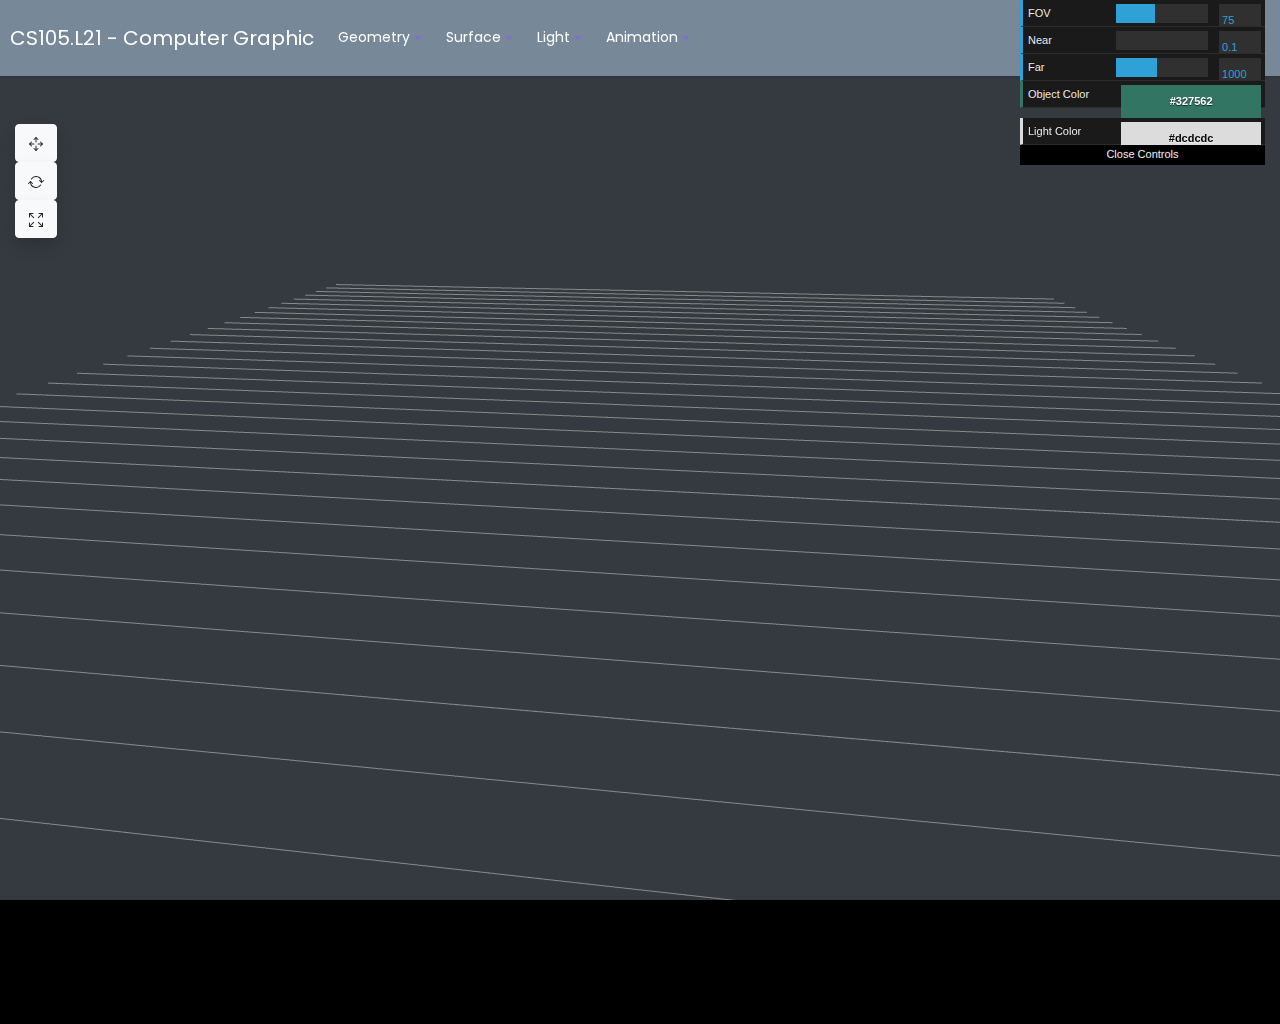
==== index.html @ bf2564d6 "add project" ====
<!doctype html>
<html lang="en">

<head>
	<title>Computer Graphic demo</title>
	<meta charset="utf-8">
	<meta name="viewport" content="width=device-width, initial-scale=1, shrink-to-fit=no">

	<link href="https://fonts.googleapis.com/css?family=Poppins:300,400,500,600,700,800,900" rel="stylesheet">

	<link rel="stylesheet" href="https://stackpath.bootstrapcdn.com/font-awesome/4.7.0/css/font-awesome.min.css">
	<link rel="stylesheet" href="css/style.css">

	<!-- <style>
		/* .navbar-custom {
			background-color: white;
			color: yellow;
		} */
	</style> -->
</head>

<body>
	<input type="file" accept="image/*" id="texture" style="display: none;"
			onchange="SetTexture(window.URL.createObjectURL(this.files[0]))" />
	
	<div id="rendering" class="w-100 h-100 position-fixed">
	</div>
	<nav class="navbar navbar-expand-lg" style="background-color: lightslategray">
		<a class="navbar-brand" href="#"><font color=white>CS105.L21 - Computer Graphic</font></a>
		
		<button class="navbar-toggler mr-3" type="button" data-toggle="collapse" data-target="#navbarNav" aria-controls="navbarNav" aria-expanded="false" aria-label="Toggle navigation">
		  <span class="navbar-toggler-icon"></span>
		</button>
		
		<div class="collapse navbar-collapse " id="navbarNav">
		  <ul class="navbar-nav ">			
			<li class="nav-item dropdown mr-3">
				<a class="nav-link dropdown-toggle mr-1" href="#" id="geometryDropdownMenuLink" data-toggle="dropdown" aria-haspopup="true" aria-expanded="false">
					
					<font color=white>Geometry</font>
				</a>
				<div class="dropdown-menu" aria-labelledby="geometryDropdownMenuLink">
					<a href="#" class="dropdown-item" onclick="RenderGeo(1);">Cube</a>
					<a href="#" class="dropdown-item" onclick="RenderGeo(2);">Sphere</a>
					<a href="#" class="dropdown-item" onclick="RenderGeo(3);">Cone</a>
					<a href="#" class="dropdown-item" onclick="RenderGeo(4);">Cylinder</a>
					<a href="#" class="dropdown-item" onclick="RenderGeo(5);">Torus</a>
					<a href="#" class="dropdown-item" onclick="RenderGeo(6);">TorusKnot</a>
					<a href="#" class="dropdown-item" onclick="RenderGeo(7);">Teapot</a>
					<a href="#" class="dropdown-item" onclick="RenderGeo(8);">Icosahedron</a>
					<a href="#" class="dropdown-item" onclick="RenderGeo(9);">Dodecahedron</a>
					<a href="#" class="dropdown-item" onclick="RenderGeo(10);">Octahedron</a>
					<a href="#" class="dropdown-item" onclick="RenderGeo(11);">Tetrahedron</a>
					
				</div>
			</li>
			<li class="nav-item dropdown mr-3">
				<a class="nav-link dropdown-toggle mr-1" href="#" id="surfaceDropdownMenuLink" data-toggle="dropdown" aria-haspopup="true" aria-expanded="false">
					<font color=white>Surface</font>
				</a>
				<div class="dropdown-menu" aria-labelledby="surfaceDropdownMenuLink">
					<a href="#" class="dropdown-item" onclick="SetMaterial(1);">Point</a>
					<a href="#" class="dropdown-item" onclick="SetMaterial(2);">Line</a>
					<a href="#" class="dropdown-item" onclick="SetMaterial(3);">Solid</a>
					<a href="#" class="dropdown-item" name="button" onclick="Uploadimage();">Texture</a>
					
				</div>
			</li>
			<li class="nav-item dropdown mr-3">
				<a class="nav-link dropdown-toggle mr-1" href="#" id="navbarDropdownMenuLink" data-toggle="dropdown" aria-haspopup="true" aria-expanded="false">
					<font color=white>Light</font>
				</a>
				<div class="dropdown-menu" aria-labelledby="navbarDropdownMenuLink">
					<a href="#" class="dropdown-item" onclick="SetPointLight()">Light</a>
					<a href="#" class="dropdown-item" onclick="RemoveLight()">Remove Light</a>
				</div>
			</li>
			<li class="nav-item dropdown mr-3">
				<a class="nav-link dropdown-toggle mr-1" href="#" id="navbarDropdownMenuLink" data-toggle="dropdown" aria-haspopup="true" aria-expanded="false">
					<font color=white>Animation</font>
				</a>
				<div class="dropdown-menu" aria-labelledby="navbarDropdownMenuLink">
					<a href="#" class="dropdown-item" onclick="Animation1()">Vertical Rotate</a>
					<a href="#" class="dropdown-item" onclick="Animation2()">Horizontal Rotate</a>
					<a href="#" class="dropdown-item" onclick="Animation3()">Auto Rotate</a>
					<a href="#" class="dropdown-item" onclick="Animation4()">Collision</a>
					<a href="#" class="dropdown-item" onclick="Animation6()">Bouncy</a>
					<a href="#" class="dropdown-item" onclick="Animation5()">Juggle</a>
					<a href="#" class="dropdown-item" onclick="Animation7()">Roll</a>
					<a href="#" class="dropdown-item" onclick="ResetAnimation()">Reset</a>
					<!-- <a href="#" class="dropdown-item" onclick="Animation6()">Animation6</a> -->
				</div>
			</li>		
			
		  </ul>
		</div>
	</nav>
	<div id="content">
		<div class="mt-5">
			<div>
				<div class="col-1 ">
					<button type="button" class="btn btn-light shadow movebutton" onclick="Translate()">
						<svg class="bi bi-arrows-move" width="1em" height="1em" viewBox="0 0 16 16"
							fill="currentColor" xmlns="http://www.w3.org/2000/svg">
							<path fill-rule="evenodd"
								d="M6.5 8a.5.5 0 0 0-.5-.5H1.5a.5.5 0 0 0 0 1H6a.5.5 0 0 0 .5-.5z" />
							<path fill-rule="evenodd"
								d="M3.854 5.646a.5.5 0 0 0-.708 0l-2 2a.5.5 0 0 0 0 .708l2 2a.5.5 0 0 0 .708-.708L2.207 8l1.647-1.646a.5.5 0 0 0 0-.708zM9.5 8a.5.5 0 0 1 .5-.5h4.5a.5.5 0 0 1 0 1H10a.5.5 0 0 1-.5-.5z" />
							<path fill-rule="evenodd"
								d="M12.146 5.646a.5.5 0 0 1 .708 0l2 2a.5.5 0 0 1 0 .708l-2 2a.5.5 0 0 1-.708-.708L13.793 8l-1.647-1.646a.5.5 0 0 1 0-.708zM8 9.5a.5.5 0 0 0-.5.5v4.5a.5.5 0 0 0 1 0V10a.5.5 0 0 0-.5-.5z" />
							<path fill-rule="evenodd"
								d="M5.646 12.146a.5.5 0 0 0 0 .708l2 2a.5.5 0 0 0 .708 0l2-2a.5.5 0 0 0-.708-.708L8 13.793l-1.646-1.647a.5.5 0 0 0-.708 0zM8 6.5a.5.5 0 0 1-.5-.5V1.5a.5.5 0 0 1 1 0V6a.5.5 0 0 1-.5.5z" />
							<path fill-rule="evenodd"
								d="M5.646 3.854a.5.5 0 0 1 0-.708l2-2a.5.5 0 0 1 .708 0l2 2a.5.5 0 0 1-.708.708L8 2.207 6.354 3.854a.5.5 0 0 1-.708 0z" />
						</svg>
					</button>
					<button type="button" class="btn btn-light shadow repeatbutton" onclick="Rotate()">
						<svg class="bi bi-arrow-repeat" width="1em" height="1em" viewBox="0 0 16 16"
							fill="currentColor" xmlns="http://www.w3.org/2000/svg">
							<path fill-rule="evenodd"
								d="M2.854 7.146a.5.5 0 0 0-.708 0l-2 2a.5.5 0 1 0 .708.708L2.5 8.207l1.646 1.647a.5.5 0 0 0 .708-.708l-2-2zm13-1a.5.5 0 0 0-.708 0L13.5 7.793l-1.646-1.647a.5.5 0 0 0-.708.708l2 2a.5.5 0 0 0 .708 0l2-2a.5.5 0 0 0 0-.708z" />
							<path fill-rule="evenodd"
								d="M8 3a4.995 4.995 0 0 0-4.192 2.273.5.5 0 0 1-.837-.546A6 6 0 0 1 14 8a.5.5 0 0 1-1.001 0 5 5 0 0 0-5-5zM2.5 7.5A.5.5 0 0 1 3 8a5 5 0 0 0 9.192 2.727.5.5 0 1 1 .837.546A6 6 0 0 1 2 8a.5.5 0 0 1 .501-.5z" />
						</svg>
					</button>
					<button type="button" class="btn btn-light shadow" onclick="Scale()">
						<svg class="bi bi-arrows-fullscreen" width="1em" height="1em" viewBox="0 0 16 16"
							fill="currentColor" xmlns="http://www.w3.org/2000/svg">
							<path fill-rule="evenodd"
								d="M1.464 10.536a.5.5 0 0 1 .5.5v3h3a.5.5 0 0 1 0 1h-3.5a.5.5 0 0 1-.5-.5v-3.5a.5.5 0 0 1 .5-.5z" />
							<path fill-rule="evenodd"
								d="M5.964 10a.5.5 0 0 1 0 .707l-4.146 4.147a.5.5 0 0 1-.707-.708L5.257 10a.5.5 0 0 1 .707 0zm8.854-8.854a.5.5 0 0 1 0 .708L10.672 6a.5.5 0 0 1-.708-.707l4.147-4.147a.5.5 0 0 1 .707 0z" />
							<path fill-rule="evenodd"
								d="M10.5 1.5A.5.5 0 0 1 11 1h3.5a.5.5 0 0 1 .5.5V5a.5.5 0 0 1-1 0V2h-3a.5.5 0 0 1-.5-.5zm4 9a.5.5 0 0 0-.5.5v3h-3a.5.5 0 0 0 0 1h3.5a.5.5 0 0 0 .5-.5V11a.5.5 0 0 0-.5-.5z" />
							<path fill-rule="evenodd"
								d="M10 9.964a.5.5 0 0 0 0 .708l4.146 4.146a.5.5 0 0 0 .708-.707l-4.147-4.147a.5.5 0 0 0-.707 0zM1.182 1.146a.5.5 0 0 0 0 .708L5.328 6a.5.5 0 0 0 .708-.707L1.889 1.146a.5.5 0 0 0-.707 0z" />
							<path fill-rule="evenodd"
								d="M5.5 1.5A.5.5 0 0 0 5 1H1.5a.5.5 0 0 0-.5.5V5a.5.5 0 0 0 1 0V2h3a.5.5 0 0 0 .5-.5z" />
						</svg>
					</button>
				</div>
			</div>

		</div>
	</div>
	<script src="js/jquery.min.js"></script>
	<script src="js/bootstrap.min.js"></script>
	<script src="js/main.js"></script>
	<script type="module" src="./index.js"></script>

	<script>

		function ResetAnimation() {
			RemoveAllAnimation();
  		};

		$(document).ready(function () {
			const $valueSpanFOV = $('.valueSpanFOV');
			const $valueSpanNear = $('.valueSpanNear');
			const $valueSpanFar = $('.valueSpanFar');
			const $valueSpanColor=$('.valueSpanColor');
			// const $valueSpanLightColor=$('.valueSpanLightColor');
			const $valueFOV = $('#customFOV');
			const $valueNear = $('#customNear');
			const $valueFar = $('#customFar');
			const $valueColor = $('#customColor');
			// const $valueLightColor = $('#customLightColor');
			$valueSpanFOV.html("FOV: " + $valueFOV.val());
			$valueFOV.on('input change', () => {
				$valueSpanFOV.html("FOV: " + $valueFOV.val());
				setFOV($valueFOV.val());
			});

			$valueSpanNear.html("Near: " + $valueNear.val());
			$valueNear.on('input change', () => {
				$valueSpanNear.html("Near: " + $valueNear.val());
				setNear($valueNear.val());
			});

			$valueSpanFar.html("Far: " + $valueFar.val());
			$valueFar.on('input change', () => {
				$valueSpanFar.html("Far: " + $valueFar.val());
				setFar($valueFar.val());
			});

			$valueSpanColor.html("Color: " + $valueColor.val());
			$valueColor.on('input change', () => {
				$valueSpanColor.html("Color: " + $valueColor.val());
				setColor($valueColor.val());
			});

			// $valueSpanLightColor.html("Light Color: " + $valueLightColor.val());
			// $valueLightColor.on('input change', () => {
			// 	$valueSpanLightColor.html("Light Color: " + $valueLightColor.val());
			// 	setColor($valueLightColor.val());
			// });
		});

		function Uploadimage() {
			document.getElementById("texture").click();
		};
		
	</script>
</body>

</html>
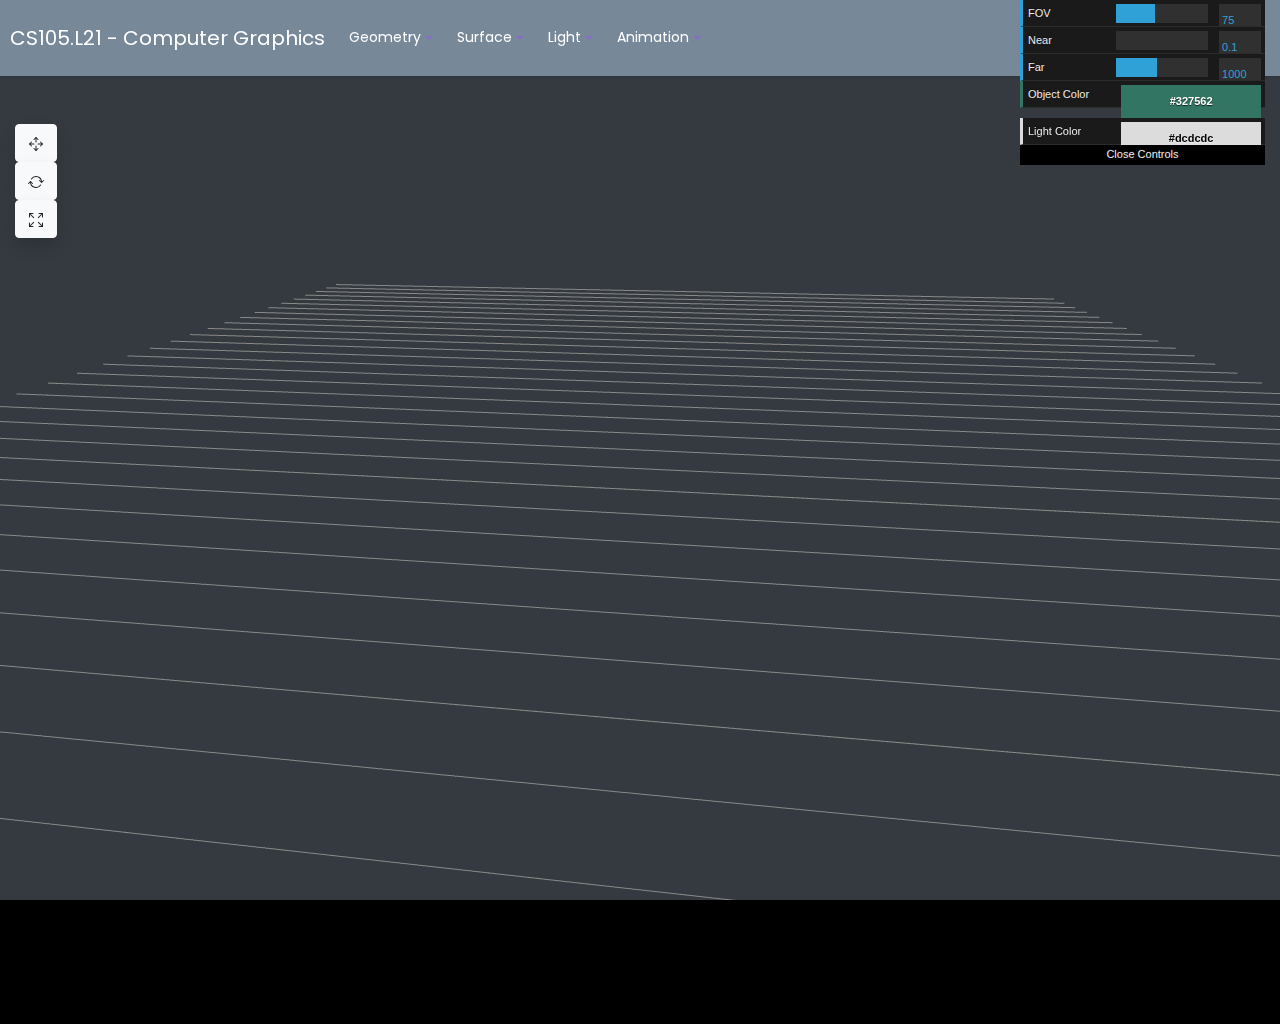
==== commit 2231878d: "added two new lights" ====
--- a/index.html
+++ b/index.html
@@ -1,206 +1,365 @@
-<!doctype html>
+<!DOCTYPE html>
 <html lang="en">
-
-<head>
-	<title>Computer Graphic demo</title>
-	<meta charset="utf-8">
-	<meta name="viewport" content="width=device-width, initial-scale=1, shrink-to-fit=no">
-
-	<link href="https://fonts.googleapis.com/css?family=Poppins:300,400,500,600,700,800,900" rel="stylesheet">
-
-	<link rel="stylesheet" href="https://stackpath.bootstrapcdn.com/font-awesome/4.7.0/css/font-awesome.min.css">
-	<link rel="stylesheet" href="css/style.css">
-
-	<!-- <style>
+  <head>
+    <title>Computer Graphics demo</title>
+    <meta charset="utf-8" />
+    <meta
+      name="viewport"
+      content="width=device-width, initial-scale=1, shrink-to-fit=no"
+    />
+
+    <link
+      href="https://fonts.googleapis.com/css?family=Poppins:300,400,500,600,700,800,900"
+      rel="stylesheet"
+    />
+
+    <link
+      rel="stylesheet"
+      href="https://stackpath.bootstrapcdn.com/font-awesome/4.7.0/css/font-awesome.min.css"
+    />
+    <link rel="stylesheet" href="css/style.css" />
+
+    <!-- <style>
 		/* .navbar-custom {
 			background-color: white;
 			color: yellow;
 		} */
 	</style> -->
-</head>
-
-<body>
-	<input type="file" accept="image/*" id="texture" style="display: none;"
-			onchange="SetTexture(window.URL.createObjectURL(this.files[0]))" />
-	
-	<div id="rendering" class="w-100 h-100 position-fixed">
-	</div>
-	<nav class="navbar navbar-expand-lg" style="background-color: lightslategray">
-		<a class="navbar-brand" href="#"><font color=white>CS105.L21 - Computer Graphic</font></a>
-		
-		<button class="navbar-toggler mr-3" type="button" data-toggle="collapse" data-target="#navbarNav" aria-controls="navbarNav" aria-expanded="false" aria-label="Toggle navigation">
-		  <span class="navbar-toggler-icon"></span>
-		</button>
-		
-		<div class="collapse navbar-collapse " id="navbarNav">
-		  <ul class="navbar-nav ">			
-			<li class="nav-item dropdown mr-3">
-				<a class="nav-link dropdown-toggle mr-1" href="#" id="geometryDropdownMenuLink" data-toggle="dropdown" aria-haspopup="true" aria-expanded="false">
-					
-					<font color=white>Geometry</font>
-				</a>
-				<div class="dropdown-menu" aria-labelledby="geometryDropdownMenuLink">
-					<a href="#" class="dropdown-item" onclick="RenderGeo(1);">Cube</a>
-					<a href="#" class="dropdown-item" onclick="RenderGeo(2);">Sphere</a>
-					<a href="#" class="dropdown-item" onclick="RenderGeo(3);">Cone</a>
-					<a href="#" class="dropdown-item" onclick="RenderGeo(4);">Cylinder</a>
-					<a href="#" class="dropdown-item" onclick="RenderGeo(5);">Torus</a>
-					<a href="#" class="dropdown-item" onclick="RenderGeo(6);">TorusKnot</a>
-					<a href="#" class="dropdown-item" onclick="RenderGeo(7);">Teapot</a>
-					<a href="#" class="dropdown-item" onclick="RenderGeo(8);">Icosahedron</a>
-					<a href="#" class="dropdown-item" onclick="RenderGeo(9);">Dodecahedron</a>
-					<a href="#" class="dropdown-item" onclick="RenderGeo(10);">Octahedron</a>
-					<a href="#" class="dropdown-item" onclick="RenderGeo(11);">Tetrahedron</a>
-					
-				</div>
-			</li>
-			<li class="nav-item dropdown mr-3">
-				<a class="nav-link dropdown-toggle mr-1" href="#" id="surfaceDropdownMenuLink" data-toggle="dropdown" aria-haspopup="true" aria-expanded="false">
-					<font color=white>Surface</font>
-				</a>
-				<div class="dropdown-menu" aria-labelledby="surfaceDropdownMenuLink">
-					<a href="#" class="dropdown-item" onclick="SetMaterial(1);">Point</a>
-					<a href="#" class="dropdown-item" onclick="SetMaterial(2);">Line</a>
-					<a href="#" class="dropdown-item" onclick="SetMaterial(3);">Solid</a>
-					<a href="#" class="dropdown-item" name="button" onclick="Uploadimage();">Texture</a>
-					
-				</div>
-			</li>
-			<li class="nav-item dropdown mr-3">
-				<a class="nav-link dropdown-toggle mr-1" href="#" id="navbarDropdownMenuLink" data-toggle="dropdown" aria-haspopup="true" aria-expanded="false">
-					<font color=white>Light</font>
-				</a>
-				<div class="dropdown-menu" aria-labelledby="navbarDropdownMenuLink">
-					<a href="#" class="dropdown-item" onclick="SetPointLight()">Light</a>
-					<a href="#" class="dropdown-item" onclick="RemoveLight()">Remove Light</a>
-				</div>
-			</li>
-			<li class="nav-item dropdown mr-3">
-				<a class="nav-link dropdown-toggle mr-1" href="#" id="navbarDropdownMenuLink" data-toggle="dropdown" aria-haspopup="true" aria-expanded="false">
-					<font color=white>Animation</font>
-				</a>
-				<div class="dropdown-menu" aria-labelledby="navbarDropdownMenuLink">
-					<a href="#" class="dropdown-item" onclick="Animation1()">Vertical Rotate</a>
-					<a href="#" class="dropdown-item" onclick="Animation2()">Horizontal Rotate</a>
-					<a href="#" class="dropdown-item" onclick="Animation3()">Auto Rotate</a>
-					<a href="#" class="dropdown-item" onclick="Animation4()">Collision</a>
-					<a href="#" class="dropdown-item" onclick="Animation6()">Bouncy</a>
-					<a href="#" class="dropdown-item" onclick="Animation5()">Juggle</a>
-					<a href="#" class="dropdown-item" onclick="Animation7()">Roll</a>
-					<a href="#" class="dropdown-item" onclick="ResetAnimation()">Reset</a>
-					<!-- <a href="#" class="dropdown-item" onclick="Animation6()">Animation6</a> -->
-				</div>
-			</li>		
-			
-		  </ul>
-		</div>
-	</nav>
-	<div id="content">
-		<div class="mt-5">
-			<div>
-				<div class="col-1 ">
-					<button type="button" class="btn btn-light shadow movebutton" onclick="Translate()">
-						<svg class="bi bi-arrows-move" width="1em" height="1em" viewBox="0 0 16 16"
-							fill="currentColor" xmlns="http://www.w3.org/2000/svg">
-							<path fill-rule="evenodd"
-								d="M6.5 8a.5.5 0 0 0-.5-.5H1.5a.5.5 0 0 0 0 1H6a.5.5 0 0 0 .5-.5z" />
-							<path fill-rule="evenodd"
-								d="M3.854 5.646a.5.5 0 0 0-.708 0l-2 2a.5.5 0 0 0 0 .708l2 2a.5.5 0 0 0 .708-.708L2.207 8l1.647-1.646a.5.5 0 0 0 0-.708zM9.5 8a.5.5 0 0 1 .5-.5h4.5a.5.5 0 0 1 0 1H10a.5.5 0 0 1-.5-.5z" />
-							<path fill-rule="evenodd"
-								d="M12.146 5.646a.5.5 0 0 1 .708 0l2 2a.5.5 0 0 1 0 .708l-2 2a.5.5 0 0 1-.708-.708L13.793 8l-1.647-1.646a.5.5 0 0 1 0-.708zM8 9.5a.5.5 0 0 0-.5.5v4.5a.5.5 0 0 0 1 0V10a.5.5 0 0 0-.5-.5z" />
-							<path fill-rule="evenodd"
-								d="M5.646 12.146a.5.5 0 0 0 0 .708l2 2a.5.5 0 0 0 .708 0l2-2a.5.5 0 0 0-.708-.708L8 13.793l-1.646-1.647a.5.5 0 0 0-.708 0zM8 6.5a.5.5 0 0 1-.5-.5V1.5a.5.5 0 0 1 1 0V6a.5.5 0 0 1-.5.5z" />
-							<path fill-rule="evenodd"
-								d="M5.646 3.854a.5.5 0 0 1 0-.708l2-2a.5.5 0 0 1 .708 0l2 2a.5.5 0 0 1-.708.708L8 2.207 6.354 3.854a.5.5 0 0 1-.708 0z" />
-						</svg>
-					</button>
-					<button type="button" class="btn btn-light shadow repeatbutton" onclick="Rotate()">
-						<svg class="bi bi-arrow-repeat" width="1em" height="1em" viewBox="0 0 16 16"
-							fill="currentColor" xmlns="http://www.w3.org/2000/svg">
-							<path fill-rule="evenodd"
-								d="M2.854 7.146a.5.5 0 0 0-.708 0l-2 2a.5.5 0 1 0 .708.708L2.5 8.207l1.646 1.647a.5.5 0 0 0 .708-.708l-2-2zm13-1a.5.5 0 0 0-.708 0L13.5 7.793l-1.646-1.647a.5.5 0 0 0-.708.708l2 2a.5.5 0 0 0 .708 0l2-2a.5.5 0 0 0 0-.708z" />
-							<path fill-rule="evenodd"
-								d="M8 3a4.995 4.995 0 0 0-4.192 2.273.5.5 0 0 1-.837-.546A6 6 0 0 1 14 8a.5.5 0 0 1-1.001 0 5 5 0 0 0-5-5zM2.5 7.5A.5.5 0 0 1 3 8a5 5 0 0 0 9.192 2.727.5.5 0 1 1 .837.546A6 6 0 0 1 2 8a.5.5 0 0 1 .501-.5z" />
-						</svg>
-					</button>
-					<button type="button" class="btn btn-light shadow" onclick="Scale()">
-						<svg class="bi bi-arrows-fullscreen" width="1em" height="1em" viewBox="0 0 16 16"
-							fill="currentColor" xmlns="http://www.w3.org/2000/svg">
-							<path fill-rule="evenodd"
-								d="M1.464 10.536a.5.5 0 0 1 .5.5v3h3a.5.5 0 0 1 0 1h-3.5a.5.5 0 0 1-.5-.5v-3.5a.5.5 0 0 1 .5-.5z" />
-							<path fill-rule="evenodd"
-								d="M5.964 10a.5.5 0 0 1 0 .707l-4.146 4.147a.5.5 0 0 1-.707-.708L5.257 10a.5.5 0 0 1 .707 0zm8.854-8.854a.5.5 0 0 1 0 .708L10.672 6a.5.5 0 0 1-.708-.707l4.147-4.147a.5.5 0 0 1 .707 0z" />
-							<path fill-rule="evenodd"
-								d="M10.5 1.5A.5.5 0 0 1 11 1h3.5a.5.5 0 0 1 .5.5V5a.5.5 0 0 1-1 0V2h-3a.5.5 0 0 1-.5-.5zm4 9a.5.5 0 0 0-.5.5v3h-3a.5.5 0 0 0 0 1h3.5a.5.5 0 0 0 .5-.5V11a.5.5 0 0 0-.5-.5z" />
-							<path fill-rule="evenodd"
-								d="M10 9.964a.5.5 0 0 0 0 .708l4.146 4.146a.5.5 0 0 0 .708-.707l-4.147-4.147a.5.5 0 0 0-.707 0zM1.182 1.146a.5.5 0 0 0 0 .708L5.328 6a.5.5 0 0 0 .708-.707L1.889 1.146a.5.5 0 0 0-.707 0z" />
-							<path fill-rule="evenodd"
-								d="M5.5 1.5A.5.5 0 0 0 5 1H1.5a.5.5 0 0 0-.5.5V5a.5.5 0 0 0 1 0V2h3a.5.5 0 0 0 .5-.5z" />
-						</svg>
-					</button>
-				</div>
-			</div>
-
-		</div>
-	</div>
-	<script src="js/jquery.min.js"></script>
-	<script src="js/bootstrap.min.js"></script>
-	<script src="js/main.js"></script>
-	<script type="module" src="./index.js"></script>
-
-	<script>
-
-		function ResetAnimation() {
-			RemoveAllAnimation();
-  		};
-
-		$(document).ready(function () {
-			const $valueSpanFOV = $('.valueSpanFOV');
-			const $valueSpanNear = $('.valueSpanNear');
-			const $valueSpanFar = $('.valueSpanFar');
-			const $valueSpanColor=$('.valueSpanColor');
-			// const $valueSpanLightColor=$('.valueSpanLightColor');
-			const $valueFOV = $('#customFOV');
-			const $valueNear = $('#customNear');
-			const $valueFar = $('#customFar');
-			const $valueColor = $('#customColor');
-			// const $valueLightColor = $('#customLightColor');
-			$valueSpanFOV.html("FOV: " + $valueFOV.val());
-			$valueFOV.on('input change', () => {
-				$valueSpanFOV.html("FOV: " + $valueFOV.val());
-				setFOV($valueFOV.val());
-			});
-
-			$valueSpanNear.html("Near: " + $valueNear.val());
-			$valueNear.on('input change', () => {
-				$valueSpanNear.html("Near: " + $valueNear.val());
-				setNear($valueNear.val());
-			});
-
-			$valueSpanFar.html("Far: " + $valueFar.val());
-			$valueFar.on('input change', () => {
-				$valueSpanFar.html("Far: " + $valueFar.val());
-				setFar($valueFar.val());
-			});
-
-			$valueSpanColor.html("Color: " + $valueColor.val());
-			$valueColor.on('input change', () => {
-				$valueSpanColor.html("Color: " + $valueColor.val());
-				setColor($valueColor.val());
-			});
-
-			// $valueSpanLightColor.html("Light Color: " + $valueLightColor.val());
-			// $valueLightColor.on('input change', () => {
-			// 	$valueSpanLightColor.html("Light Color: " + $valueLightColor.val());
-			// 	setColor($valueLightColor.val());
-			// });
-		});
-
-		function Uploadimage() {
-			document.getElementById("texture").click();
-		};
-		
-	</script>
-</body>
-
-</html>+  </head>
+
+  <body>
+    <input
+      type="file"
+      accept="image/*"
+      id="texture"
+      style="display: none"
+      onchange="SetTexture(window.URL.createObjectURL(this.files[0]))"
+    />
+
+    <div id="rendering" class="w-100 h-100 position-fixed"></div>
+    <nav
+      class="navbar navbar-expand-lg"
+      style="background-color: lightslategray"
+    >
+      <a class="navbar-brand" href="#"
+        ><font color="white">CS105.L21 - Computer Graphics</font></a
+      >
+
+      <button
+        class="navbar-toggler mr-3"
+        type="button"
+        data-toggle="collapse"
+        data-target="#navbarNav"
+        aria-controls="navbarNav"
+        aria-expanded="false"
+        aria-label="Toggle navigation"
+      >
+        <span class="navbar-toggler-icon"></span>
+      </button>
+
+      <div class="collapse navbar-collapse" id="navbarNav">
+        <ul class="navbar-nav">
+          <li class="nav-item dropdown mr-3">
+            <a
+              class="nav-link dropdown-toggle mr-1"
+              href="#"
+              id="geometryDropdownMenuLink"
+              data-toggle="dropdown"
+              aria-haspopup="true"
+              aria-expanded="false"
+            >
+              <font color="white">Geometry</font>
+            </a>
+            <div
+              class="dropdown-menu"
+              aria-labelledby="geometryDropdownMenuLink"
+            >
+              <a href="#" class="dropdown-item" onclick="RenderGeo(1);">Cube</a>
+              <a href="#" class="dropdown-item" onclick="RenderGeo(2);"
+                >Sphere</a
+              >
+              <a href="#" class="dropdown-item" onclick="RenderGeo(3);">Cone</a>
+              <a href="#" class="dropdown-item" onclick="RenderGeo(4);"
+                >Cylinder</a
+              >
+              <a href="#" class="dropdown-item" onclick="RenderGeo(5);"
+                >Torus</a
+              >
+              <a href="#" class="dropdown-item" onclick="RenderGeo(6);"
+                >TorusKnot</a
+              >
+              <a href="#" class="dropdown-item" onclick="RenderGeo(7);"
+                >Teapot</a
+              >
+              <a href="#" class="dropdown-item" onclick="RenderGeo(8);"
+                >Icosahedron</a
+              >
+              <a href="#" class="dropdown-item" onclick="RenderGeo(9);"
+                >Dodecahedron</a
+              >
+              <a href="#" class="dropdown-item" onclick="RenderGeo(10);"
+                >Octahedron</a
+              >
+              <a href="#" class="dropdown-item" onclick="RenderGeo(11);"
+                >Tetrahedron</a
+              >
+            </div>
+          </li>
+          <li class="nav-item dropdown mr-3">
+            <a
+              class="nav-link dropdown-toggle mr-1"
+              href="#"
+              id="surfaceDropdownMenuLink"
+              data-toggle="dropdown"
+              aria-haspopup="true"
+              aria-expanded="false"
+            >
+              <font color="white">Surface</font>
+            </a>
+            <div
+              class="dropdown-menu"
+              aria-labelledby="surfaceDropdownMenuLink"
+            >
+              <a href="#" class="dropdown-item" onclick="SetMaterial(1);"
+                >Point</a
+              >
+              <a href="#" class="dropdown-item" onclick="SetMaterial(2);"
+                >Line</a
+              >
+              <a href="#" class="dropdown-item" onclick="SetMaterial(3);"
+                >Solid</a
+              >
+              <a
+                href="#"
+                class="dropdown-item"
+                name="button"
+                onclick="Uploadimage();"
+                >Texture</a
+              >
+            </div>
+          </li>
+          <li class="nav-item dropdown mr-3">
+            <a
+              class="nav-link dropdown-toggle mr-1"
+              href="#"
+              id="navbarDropdownMenuLink"
+              data-toggle="dropdown"
+              aria-haspopup="true"
+              aria-expanded="false"
+            >
+              <font color="white">Light</font>
+            </a>
+            <div class="dropdown-menu" aria-labelledby="navbarDropdownMenuLink">
+              <a href="#" class="dropdown-item" onclick="SetPointLight()"
+                >Light</a
+              >
+              <a href="#" class="dropdown-item" onclick="SetPointLight(2)">
+                Directional Light</a
+              >
+              <a href="#" class="dropdown-item" onclick="SetPointLight(3)"
+                >Spot Light</a
+              >
+              <a href="#" class="dropdown-item" onclick="RemoveLight()"
+                >Remove Light</a
+              >
+            </div>
+          </li>
+          <li class="nav-item dropdown mr-3">
+            <a
+              class="nav-link dropdown-toggle mr-1"
+              href="#"
+              id="navbarDropdownMenuLink"
+              data-toggle="dropdown"
+              aria-haspopup="true"
+              aria-expanded="false"
+            >
+              <font color="white">Animation</font>
+            </a>
+            <div class="dropdown-menu" aria-labelledby="navbarDropdownMenuLink">
+              <a href="#" class="dropdown-item" onclick="Animation1()"
+                >Vertical Rotate</a
+              >
+              <a href="#" class="dropdown-item" onclick="Animation2()"
+                >Horizontal Rotate</a
+              >
+              <a href="#" class="dropdown-item" onclick="Animation3()"
+                >Auto Rotate</a
+              >
+              <a href="#" class="dropdown-item" onclick="Animation4()"
+                >Collision</a
+              >
+              <a href="#" class="dropdown-item" onclick="Animation6()"
+                >Bouncy</a
+              >
+              <a href="#" class="dropdown-item" onclick="Animation5()"
+                >Juggle</a
+              >
+              <a href="#" class="dropdown-item" onclick="Animation7()">Roll</a>
+              <a href="#" class="dropdown-item" onclick="ResetAnimation()"
+                >Reset</a
+              >
+              <!-- <a href="#" class="dropdown-item" onclick="Animation6()">Animation6</a> -->
+            </div>
+          </li>
+        </ul>
+      </div>
+    </nav>
+    <div id="content">
+      <div class="mt-5">
+        <div>
+          <div class="col-1">
+            <button
+              type="button"
+              class="btn btn-light shadow movebutton"
+              onclick="Translate()"
+            >
+              <svg
+                class="bi bi-arrows-move"
+                width="1em"
+                height="1em"
+                viewBox="0 0 16 16"
+                fill="currentColor"
+                xmlns="http://www.w3.org/2000/svg"
+              >
+                <path
+                  fill-rule="evenodd"
+                  d="M6.5 8a.5.5 0 0 0-.5-.5H1.5a.5.5 0 0 0 0 1H6a.5.5 0 0 0 .5-.5z"
+                />
+                <path
+                  fill-rule="evenodd"
+                  d="M3.854 5.646a.5.5 0 0 0-.708 0l-2 2a.5.5 0 0 0 0 .708l2 2a.5.5 0 0 0 .708-.708L2.207 8l1.647-1.646a.5.5 0 0 0 0-.708zM9.5 8a.5.5 0 0 1 .5-.5h4.5a.5.5 0 0 1 0 1H10a.5.5 0 0 1-.5-.5z"
+                />
+                <path
+                  fill-rule="evenodd"
+                  d="M12.146 5.646a.5.5 0 0 1 .708 0l2 2a.5.5 0 0 1 0 .708l-2 2a.5.5 0 0 1-.708-.708L13.793 8l-1.647-1.646a.5.5 0 0 1 0-.708zM8 9.5a.5.5 0 0 0-.5.5v4.5a.5.5 0 0 0 1 0V10a.5.5 0 0 0-.5-.5z"
+                />
+                <path
+                  fill-rule="evenodd"
+                  d="M5.646 12.146a.5.5 0 0 0 0 .708l2 2a.5.5 0 0 0 .708 0l2-2a.5.5 0 0 0-.708-.708L8 13.793l-1.646-1.647a.5.5 0 0 0-.708 0zM8 6.5a.5.5 0 0 1-.5-.5V1.5a.5.5 0 0 1 1 0V6a.5.5 0 0 1-.5.5z"
+                />
+                <path
+                  fill-rule="evenodd"
+                  d="M5.646 3.854a.5.5 0 0 1 0-.708l2-2a.5.5 0 0 1 .708 0l2 2a.5.5 0 0 1-.708.708L8 2.207 6.354 3.854a.5.5 0 0 1-.708 0z"
+                />
+              </svg>
+            </button>
+            <button
+              type="button"
+              class="btn btn-light shadow repeatbutton"
+              onclick="Rotate()"
+            >
+              <svg
+                class="bi bi-arrow-repeat"
+                width="1em"
+                height="1em"
+                viewBox="0 0 16 16"
+                fill="currentColor"
+                xmlns="http://www.w3.org/2000/svg"
+              >
+                <path
+                  fill-rule="evenodd"
+                  d="M2.854 7.146a.5.5 0 0 0-.708 0l-2 2a.5.5 0 1 0 .708.708L2.5 8.207l1.646 1.647a.5.5 0 0 0 .708-.708l-2-2zm13-1a.5.5 0 0 0-.708 0L13.5 7.793l-1.646-1.647a.5.5 0 0 0-.708.708l2 2a.5.5 0 0 0 .708 0l2-2a.5.5 0 0 0 0-.708z"
+                />
+                <path
+                  fill-rule="evenodd"
+                  d="M8 3a4.995 4.995 0 0 0-4.192 2.273.5.5 0 0 1-.837-.546A6 6 0 0 1 14 8a.5.5 0 0 1-1.001 0 5 5 0 0 0-5-5zM2.5 7.5A.5.5 0 0 1 3 8a5 5 0 0 0 9.192 2.727.5.5 0 1 1 .837.546A6 6 0 0 1 2 8a.5.5 0 0 1 .501-.5z"
+                />
+              </svg>
+            </button>
+            <button
+              type="button"
+              class="btn btn-light shadow"
+              onclick="Scale()"
+            >
+              <svg
+                class="bi bi-arrows-fullscreen"
+                width="1em"
+                height="1em"
+                viewBox="0 0 16 16"
+                fill="currentColor"
+                xmlns="http://www.w3.org/2000/svg"
+              >
+                <path
+                  fill-rule="evenodd"
+                  d="M1.464 10.536a.5.5 0 0 1 .5.5v3h3a.5.5 0 0 1 0 1h-3.5a.5.5 0 0 1-.5-.5v-3.5a.5.5 0 0 1 .5-.5z"
+                />
+                <path
+                  fill-rule="evenodd"
+                  d="M5.964 10a.5.5 0 0 1 0 .707l-4.146 4.147a.5.5 0 0 1-.707-.708L5.257 10a.5.5 0 0 1 .707 0zm8.854-8.854a.5.5 0 0 1 0 .708L10.672 6a.5.5 0 0 1-.708-.707l4.147-4.147a.5.5 0 0 1 .707 0z"
+                />
+                <path
+                  fill-rule="evenodd"
+                  d="M10.5 1.5A.5.5 0 0 1 11 1h3.5a.5.5 0 0 1 .5.5V5a.5.5 0 0 1-1 0V2h-3a.5.5 0 0 1-.5-.5zm4 9a.5.5 0 0 0-.5.5v3h-3a.5.5 0 0 0 0 1h3.5a.5.5 0 0 0 .5-.5V11a.5.5 0 0 0-.5-.5z"
+                />
+                <path
+                  fill-rule="evenodd"
+                  d="M10 9.964a.5.5 0 0 0 0 .708l4.146 4.146a.5.5 0 0 0 .708-.707l-4.147-4.147a.5.5 0 0 0-.707 0zM1.182 1.146a.5.5 0 0 0 0 .708L5.328 6a.5.5 0 0 0 .708-.707L1.889 1.146a.5.5 0 0 0-.707 0z"
+                />
+                <path
+                  fill-rule="evenodd"
+                  d="M5.5 1.5A.5.5 0 0 0 5 1H1.5a.5.5 0 0 0-.5.5V5a.5.5 0 0 0 1 0V2h3a.5.5 0 0 0 .5-.5z"
+                />
+              </svg>
+            </button>
+          </div>
+        </div>
+      </div>
+    </div>
+    <script src="js/jquery.min.js"></script>
+    <script src="js/bootstrap.min.js"></script>
+    <script src="js/main.js"></script>
+    <script type="module" src="./index.js"></script>
+
+    <script>
+      function ResetAnimation() {
+        RemoveAllAnimation();
+      }
+
+      $(document).ready(function () {
+        const $valueSpanFOV = $(".valueSpanFOV");
+        const $valueSpanNear = $(".valueSpanNear");
+        const $valueSpanFar = $(".valueSpanFar");
+        const $valueSpanColor = $(".valueSpanColor");
+        // const $valueSpanLightColor=$('.valueSpanLightColor');
+        const $valueFOV = $("#customFOV");
+        const $valueNear = $("#customNear");
+        const $valueFar = $("#customFar");
+        const $valueColor = $("#customColor");
+        // const $valueLightColor = $('#customLightColor');
+        $valueSpanFOV.html("FOV: " + $valueFOV.val());
+        $valueFOV.on("input change", () => {
+          $valueSpanFOV.html("FOV: " + $valueFOV.val());
+          setFOV($valueFOV.val());
+        });
+
+        $valueSpanNear.html("Near: " + $valueNear.val());
+        $valueNear.on("input change", () => {
+          $valueSpanNear.html("Near: " + $valueNear.val());
+          setNear($valueNear.val());
+        });
+
+        $valueSpanFar.html("Far: " + $valueFar.val());
+        $valueFar.on("input change", () => {
+          $valueSpanFar.html("Far: " + $valueFar.val());
+          setFar($valueFar.val());
+        });
+
+        $valueSpanColor.html("Color: " + $valueColor.val());
+        $valueColor.on("input change", () => {
+          $valueSpanColor.html("Color: " + $valueColor.val());
+          setColor($valueColor.val());
+        });
+
+        // $valueSpanLightColor.html("Light Color: " + $valueLightColor.val());
+        // $valueLightColor.on('input change', () => {
+        // 	$valueSpanLightColor.html("Light Color: " + $valueLightColor.val());
+        // 	setColor($valueLightColor.val());
+        // });
+      });
+
+      function Uploadimage() {
+        document.getElementById("texture").click();
+      }
+    </script>
+  </body>
+</html>
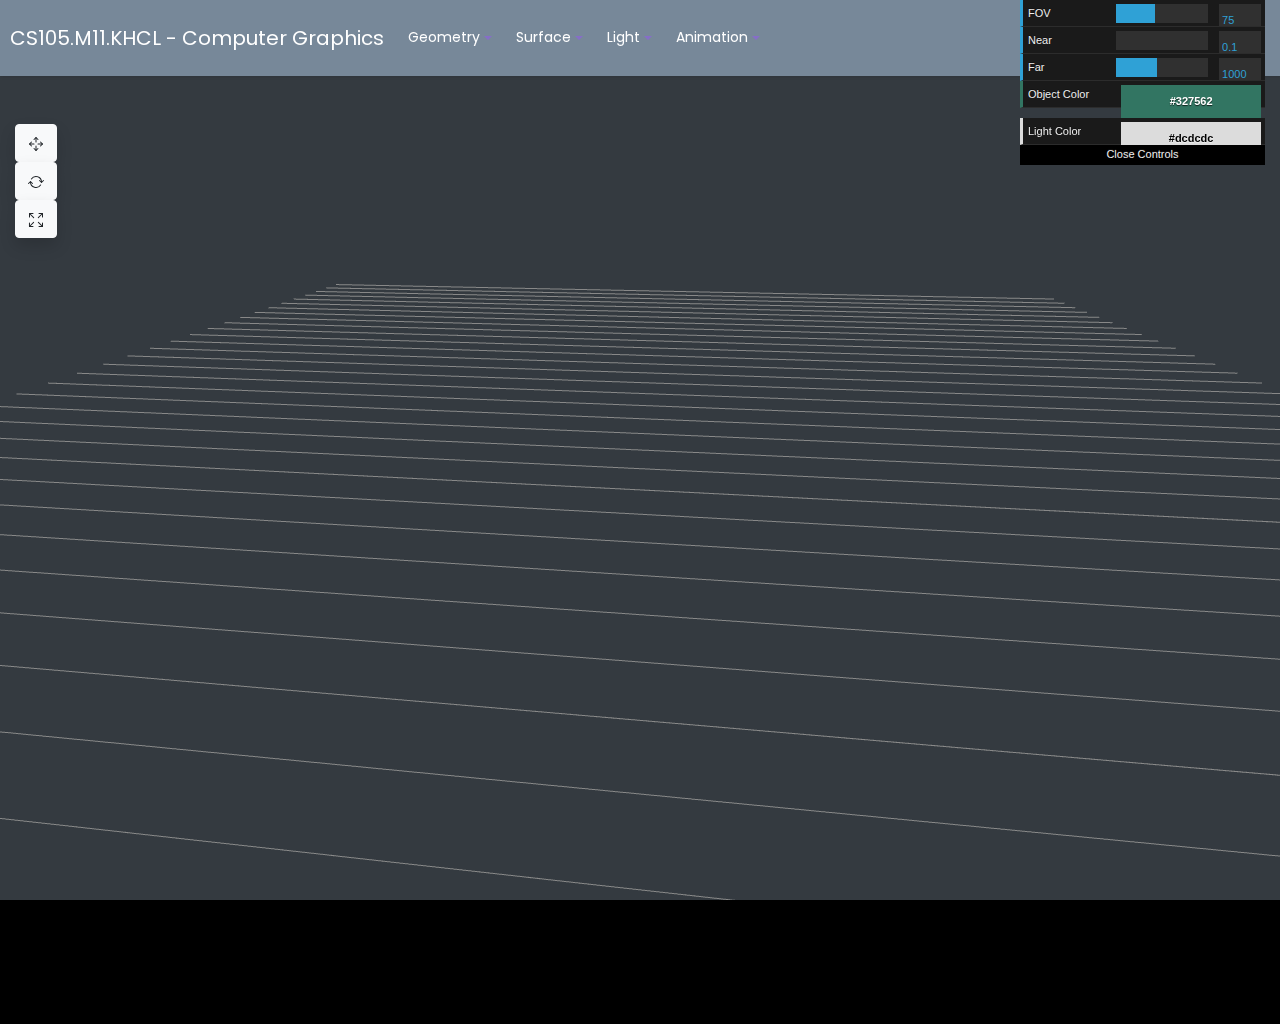
==== commit 5c23e132: "change name class" ====
--- a/index.html
+++ b/index.html
@@ -1,7 +1,7 @@
 <!DOCTYPE html>
 <html lang="en">
   <head>
-    <title>Computer Graphics demo</title>
+    <title>Computer Graphics</title>
     <meta charset="utf-8" />
     <meta
       name="viewport"
@@ -42,7 +42,7 @@
       style="background-color: lightslategray"
     >
       <a class="navbar-brand" href="#"
-        ><font color="white">CS105.L21 - Computer Graphics</font></a
+        ><font color="white">CS105.M11.KHCL - Computer Graphics</font></a
       >
 
       <button
